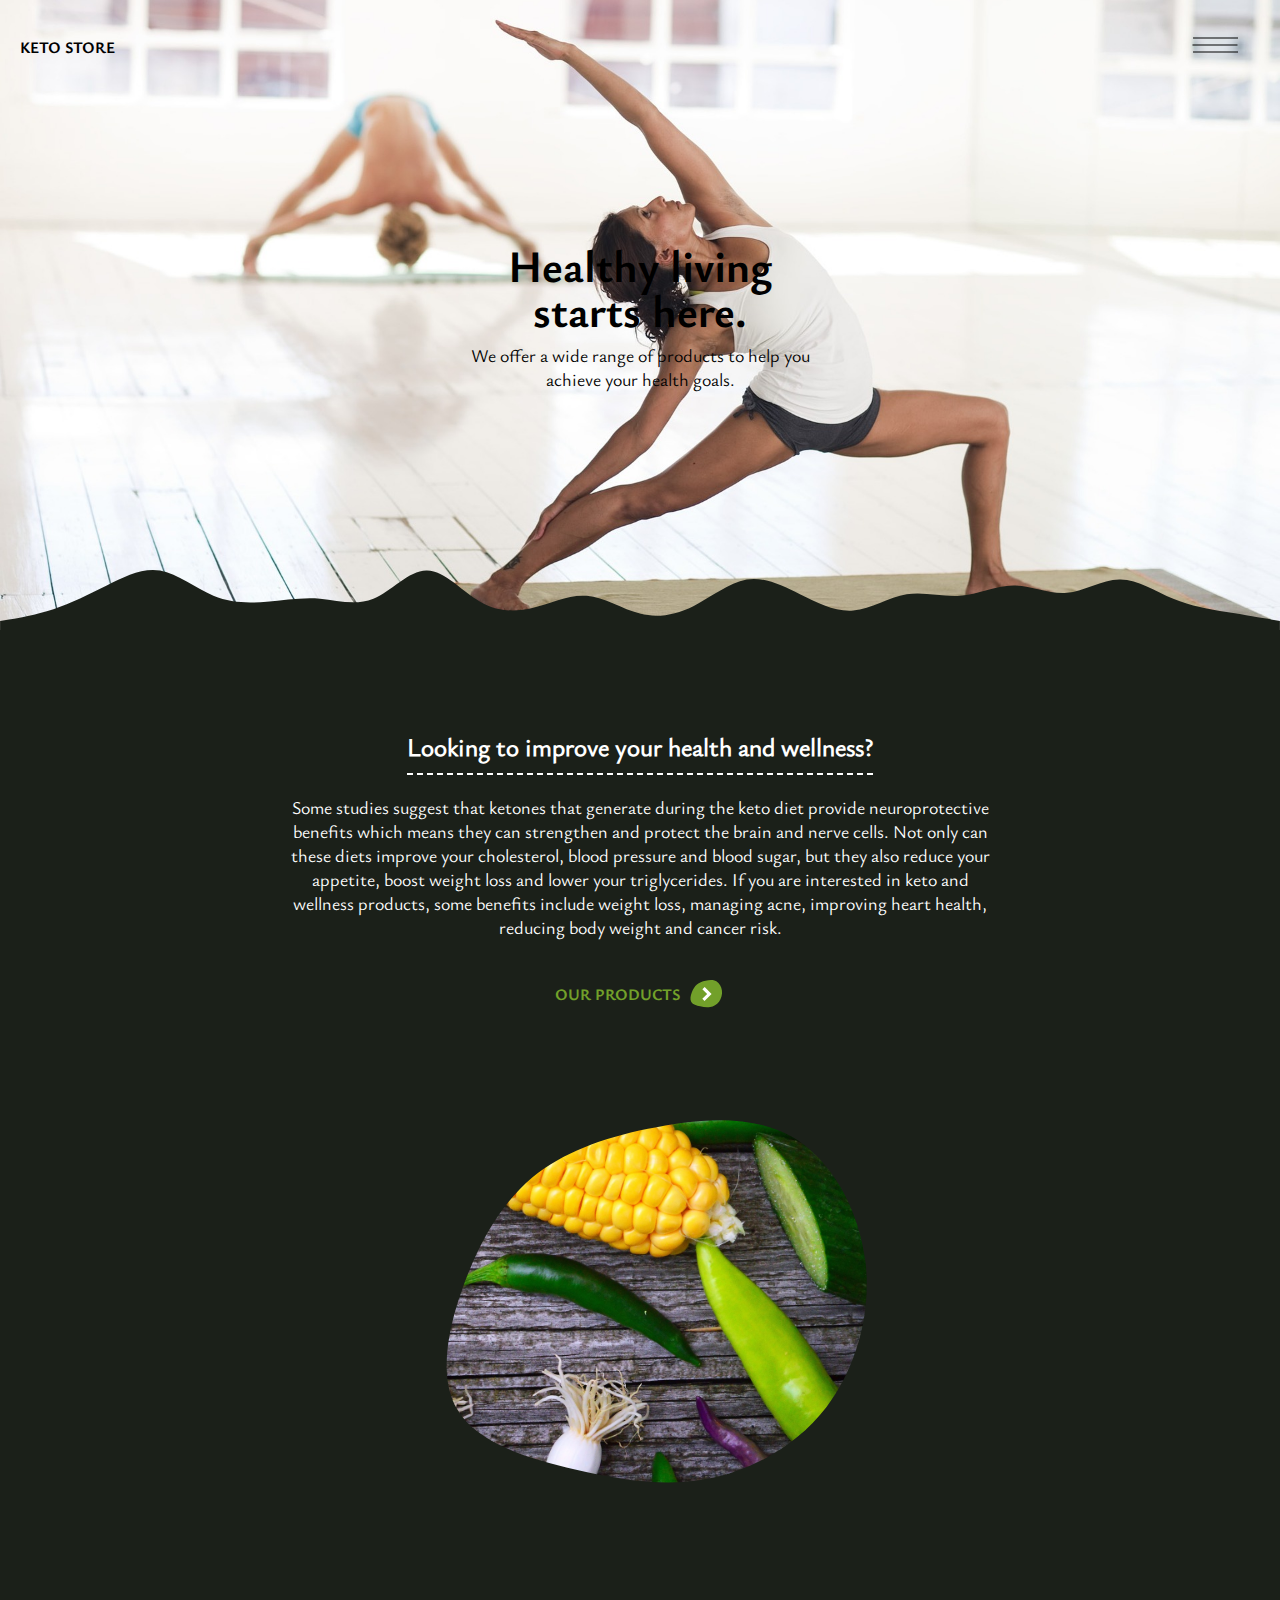
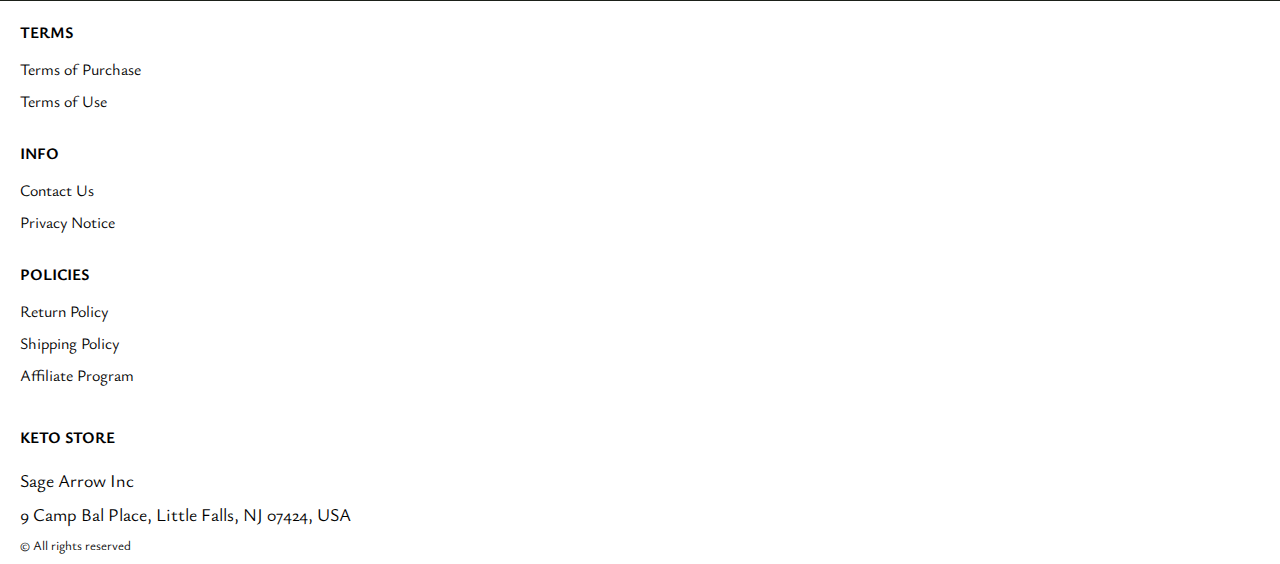
==== index.html @ 9f22fa17 "+" ====
<!DOCTYPE html>
<html lang="en">
  <head>
    <meta charset="UTF-8" />
    <meta http-equiv="X-UA-Compatible" content="IE=edge" />
    <meta name="viewport" content="width=device-width, initial-scale=1.0" />
    <link rel="stylesheet" href="./css/style.css" />
    <title>Shop</title>
  </head>

  <body class="front-page__main">
    <div class="wrapper">
      <div class="error__overlay js_error__overlay">
        <div class="error">
          <span class="text bold error__text error__title">ERROR:</span>
          <p class="text error__text">
            You cannot add more than $500 worth of items to your cart.
          </p>
          <p class="text error__text">The selected item will not be added.</p>
          <button class="text error__btn js_error__btn">close</button>
        </div>
      </div>

      <main class="main">
        <div class="hero__wrapper-main">
          <div class="header__wrapper">
            <div class="container">
  
  
              <header class="header">
  
  
                <div class="header__top">
                  <a href="./index.html" class="header__logo logo js_website-name"></a>
                  <a href="./shop.html" class="cart__span-box">
  
                    <svg version="1.0" xmlns="http://www.w3.org/2000/svg" width="884.000000pt" height="980.000000pt"
                      viewBox="0 0 884.000000 980.000000" preserveAspectRatio="xMidYMid meet">
  
                      <g transform="translate(0.000000,980.000000) scale(0.100000,-0.100000)" stroke="none">
                        <path d="M4190 9785 c-397 -49 -766 -214 -1078 -479 -198 -169 -378 -403 -492
                   -640 -142 -295 -175 -460 -186 -931 -2 -126 -7 -254 -10 -282 l-5 -53 -784 0
                   c-431 0 -786 -4 -789 -8 -7 -11 -57 -438 -256 -2182 -403 -3524 -580 -5101
                   -580 -5162 l0 -48 4410 0 4410 0 0 46 c0 53 -25 278 -250 2264 -404 3559 -578
                   5068 -586 5082 -3 4 -358 8 -789 8 l-784 0 -5 53 c-3 28 -8 164 -11 301 -8
                   366 -25 491 -96 700 -298 870 -1211 1443 -2119 1331z m555 -419 c203 -46 435
                   -147 597 -262 109 -78 297 -267 375 -377 70 -100 168 -287 207 -395 71 -198
                   96 -386 96 -709 l0 -223 -1600 0 -1600 0 0 219 c0 228 11 374 36 501 39 191
                   146 435 267 607 77 109 266 299 372 375 197 139 461 247 680 278 97 14 489 4
                   570 -14z m-2315 -2595 l0 -219 -54 -40 c-105 -80 -151 -185 -144 -331 6 -113
                   44 -197 122 -269 90 -81 132 -97 261 -97 98 0 116 3 167 27 76 35 153 109 192
                   183 30 57 31 65 31 175 0 106 -2 119 -28 170 -16 30 -57 84 -93 120 l-64 66 0
                   217 0 217 1600 0 1600 0 0 -217 0 -217 -64 -66 c-36 -36 -77 -90 -93 -120 -26
                   -51 -28 -64 -28 -170 0 -110 1 -118 31 -175 39 -74 116 -148 192 -183 51 -24
                   69 -27 167 -27 129 0 171 16 261 97 78 72 116 156 122 269 7 145 -38 248 -144
                   332 l-54 42 0 217 0 218 615 0 c338 0 615 -3 615 -7 0 -5 5 -37 10 -73 18
                   -125 261 -2247 520 -4540 197 -1744 221 -1961 215 -1971 -8 -12 -7922 -12
                   -7929 0 -7 10 30 344 224 2061 291 2568 505 4432 516 4498 l6 32 614 0 614 0
                   0 -219z" />
                      </g>
                    </svg>
                    <span class="cart__span js_cart__span"></span>
                  </a>
                  <div class="header-block">
                    <div class="header__top-box">
                      <button class="header__btn js_menu-btn">
                        <span></span>
                      </button>
  
  
                    </div>
  
                    <nav class="nav js_menu">
  
  
                      <ul class="nav__list">
                        <li class="nav__item">
                          <p class="nav__title">
                            Terms
                          <ul class="nav__sub-list">
                            <li class="nav__sub-item">
                              <a href="./purchase.html" class="nav__link">Terms of Purchase</a>
                            </li>
                            <li class="nav__sub-item">
                              <a href="./use.html" class="nav__link">Terms of Use</a>
                            </li>
                          </ul>
                          </p>
                        </li>
                        <li class="nav__item">
                          <p class="nav__title">
                            Info
                          <ul class="nav__sub-list">
                            <li class="nav__sub-item">
                              <a href="./contacts.html" class="nav__link">Contact Us</a>
                            </li>
                            <li class="nav__sub-item">
                              <a href="./privacy.html" class="nav__link">Privacy Notice</a>
                            </li>
                          </ul>
                          </p>
                        </li>
                        <li class="nav__item">
                          <p class="nav__title">
                            Policies
                          <ul class="nav__sub-list">
                            <li class="nav__sub-item">
                              <a href="./return.html" class="nav__link">Return Policy</a>
                            </li>
                            <li class="nav__sub-item">
                              <a href="./shipping.html" class="nav__link">Shipping Policy</a>
                            </li>
                          </ul>
                          </p>
                        </li>
                      </ul>
                    </nav>
                  </div>
  
  
                </div>
              </header>
  
            </div>
          </div>

          <div class="hero__wrapper">
            <div class="container">
              <section class="hero">
                <div class="hero__block">
                  <h1 class="title js_main-title"></h1>
                  <p class="text js_sub-title"></p>
                </div>
              </section>
            </div>
          </div>
          <svg class="hero__wrapper-svg" style="transform:rotate(0deg); transition: 0.3s" viewBox="0 0 1440 100" version="1.1" xmlns="http://www.w3.org/2000/svg"><path style="transform:translate(0, 0px); opacity:1"  d="M0,90L10,88.3C20,87,40,83,60,76.7C80,70,100,60,120,50C140,40,160,30,180,33.3C200,37,220,53,240,61.7C260,70,280,70,300,68.3C320,67,340,63,360,65C380,67,400,73,420,65C440,57,460,33,480,33.3C500,33,520,57,540,68.3C560,80,580,80,600,75C620,70,640,60,660,61.7C680,63,700,77,720,81.7C740,87,760,83,780,73.3C800,63,820,47,840,43.3C860,40,880,50,900,60C920,70,940,80,960,78.3C980,77,1000,63,1020,60C1040,57,1060,63,1080,61.7C1100,60,1120,50,1140,50C1160,50,1180,60,1200,58.3C1220,57,1240,43,1260,43.3C1280,43,1300,57,1320,65C1340,73,1360,77,1380,80C1400,83,1420,87,1430,88.3L1440,90L1440,100L1430,100C1420,100,1400,100,1380,100C1360,100,1340,100,1320,100C1300,100,1280,100,1260,100C1240,100,1220,100,1200,100C1180,100,1160,100,1140,100C1120,100,1100,100,1080,100C1060,100,1040,100,1020,100C1000,100,980,100,960,100C940,100,920,100,900,100C880,100,860,100,840,100C820,100,800,100,780,100C760,100,740,100,720,100C700,100,680,100,660,100C640,100,620,100,600,100C580,100,560,100,540,100C520,100,500,100,480,100C460,100,440,100,420,100C400,100,380,100,360,100C340,100,320,100,300,100C280,100,260,100,240,100C220,100,200,100,180,100C160,100,140,100,120,100C100,100,80,100,60,100C40,100,20,100,10,100L0,100Z"></path></svg>
        </div>

        <div class="phrase__wrapper">
          <div class="container">
            <section class="phrase">
              
              <div class="phrase__block">
                <h2 class="phrase__title js_main-second-title"></h2>
                <p class="text js_second-sub-title"></p>
                <a href="./products.html" class="phrase__btn">our products 
                  <div class="phrase__btn-svg-box">
                    <svg class="phrase__btn-svg" viewBox="0 0 100 100" xmlns="http://www.w3.org/2000/svg">
                      <path  d="M28.4,-31.7C36.1,-27.4,41.2,-17.8,42.4,-8C43.5,1.8,40.6,11.8,35.1,19.1C29.5,26.4,21.2,31,13,32.6C4.8,34.3,-3.3,32.9,-12.2,30.9C-21.1,28.8,-30.6,26,-34.3,19.7C-38.1,13.5,-36,3.8,-32.9,-4.4C-29.8,-12.6,-25.8,-19.3,-20.2,-24C-14.5,-28.6,-7.3,-31.3,1.5,-33.1C10.4,-35,20.7,-36,28.4,-31.7Z" width="100%" height="100%" transform="translate(50 50)" stroke-width="0" style="transition: all 0.3s ease 0s;"></path>              </svg>
                  </div>
                  </a>
              </div>
              <img src="./img/bg2.jpg" alt="" class="phrase__img">
            </section>
          </div>
        </div>
      </main>

      <div class="footer__wrapper">

        <div class="container">
          <footer class="footer">
  
            <div class="footer__top">
              <div class="footer__top-block">
                <div class="footer__block">
                  <p class="footer__title">Terms</p>
                  <ul class="footer__list">
                    <li class="footer__item">
                      <a href="./purchase.html" class="footer__link">Terms of Purchase</a>
                    </li>
                    <li class="footer__item">
                      <a href="./use.html" class="footer__link">Terms of Use</a>
                    </li>
                  </ul>
                </div>
                <div class="footer__block">
                  <p class="footer__title">Info</p>
                  <ul class="footer__list">
                    <li class="footer__item">
                      <a href="./contacts.html" class="footer__link">Contact Us</a>
                    </li>
                    <li class="footer__item">
                      <a href="./privacy.html" class="footer__link">Privacy Notice</a>
                    </li>
  
                  </ul>
                </div>
                <div class="footer__block">
                  <p class="footer__title">Policies</p>
                  <ul class="footer__list">
                    <li class="footer__item">
                      <a href="./return.html" class="footer__link">Return Policy</a>
                    </li>
                    <li class="footer__item">
                      <a href="./shipping.html" class="footer__link">Shipping Policy</a>
                    </li>
                    <li class="footer__item">
                      <a href="./affiliate-program.html" class="footer__link">Affiliate Program</a>
                    </li>
                  </ul>
                </div>
  
              </div>
  
            </div>
  
            <div class="footer__bottom">
             
              <div class="footer__block--bottom">
                <a href="./index.html" class="footer__logo logo js_website-name"></a>
                <p class="text text--mb js_website-corp"></p>
                <p class="text text--mb js_website-address"></p>
                <span class="footer__span">© All rights reserved</span>
              </div>
            </div>
          </footer>
        </div>
      </div>
    </div>

    <script
      type="text/javascript"
      src="https://thebestproductmanager.com/products/prices-nxg-object"
    ></script>
    <script type="module" src="./js/on-load.js"></script>
    <script type="module" src="./js/website-data.js"></script>
    <script>
      const menuBtn = document.querySelector('.js_menu-btn');
      const menu = document.querySelector('.js_menu');
      menuBtn.addEventListener('click', () => {
        menuBtn.classList.toggle('active');
        menu.classList.toggle('open-menu');
        document.body.classList.toggle('open-menu');
      });
    </script>
  </body>
</html>
---- css/style.css ----
@import './fonts.css';
@import './vars.css';
@import './utils.css';
@import './header.css';
@import './footer.css';
@import './hero.css';
@import './products.css';
@import './product.css';
@import './text-section.css';
@import './order.css';
@import './thank-you.css';
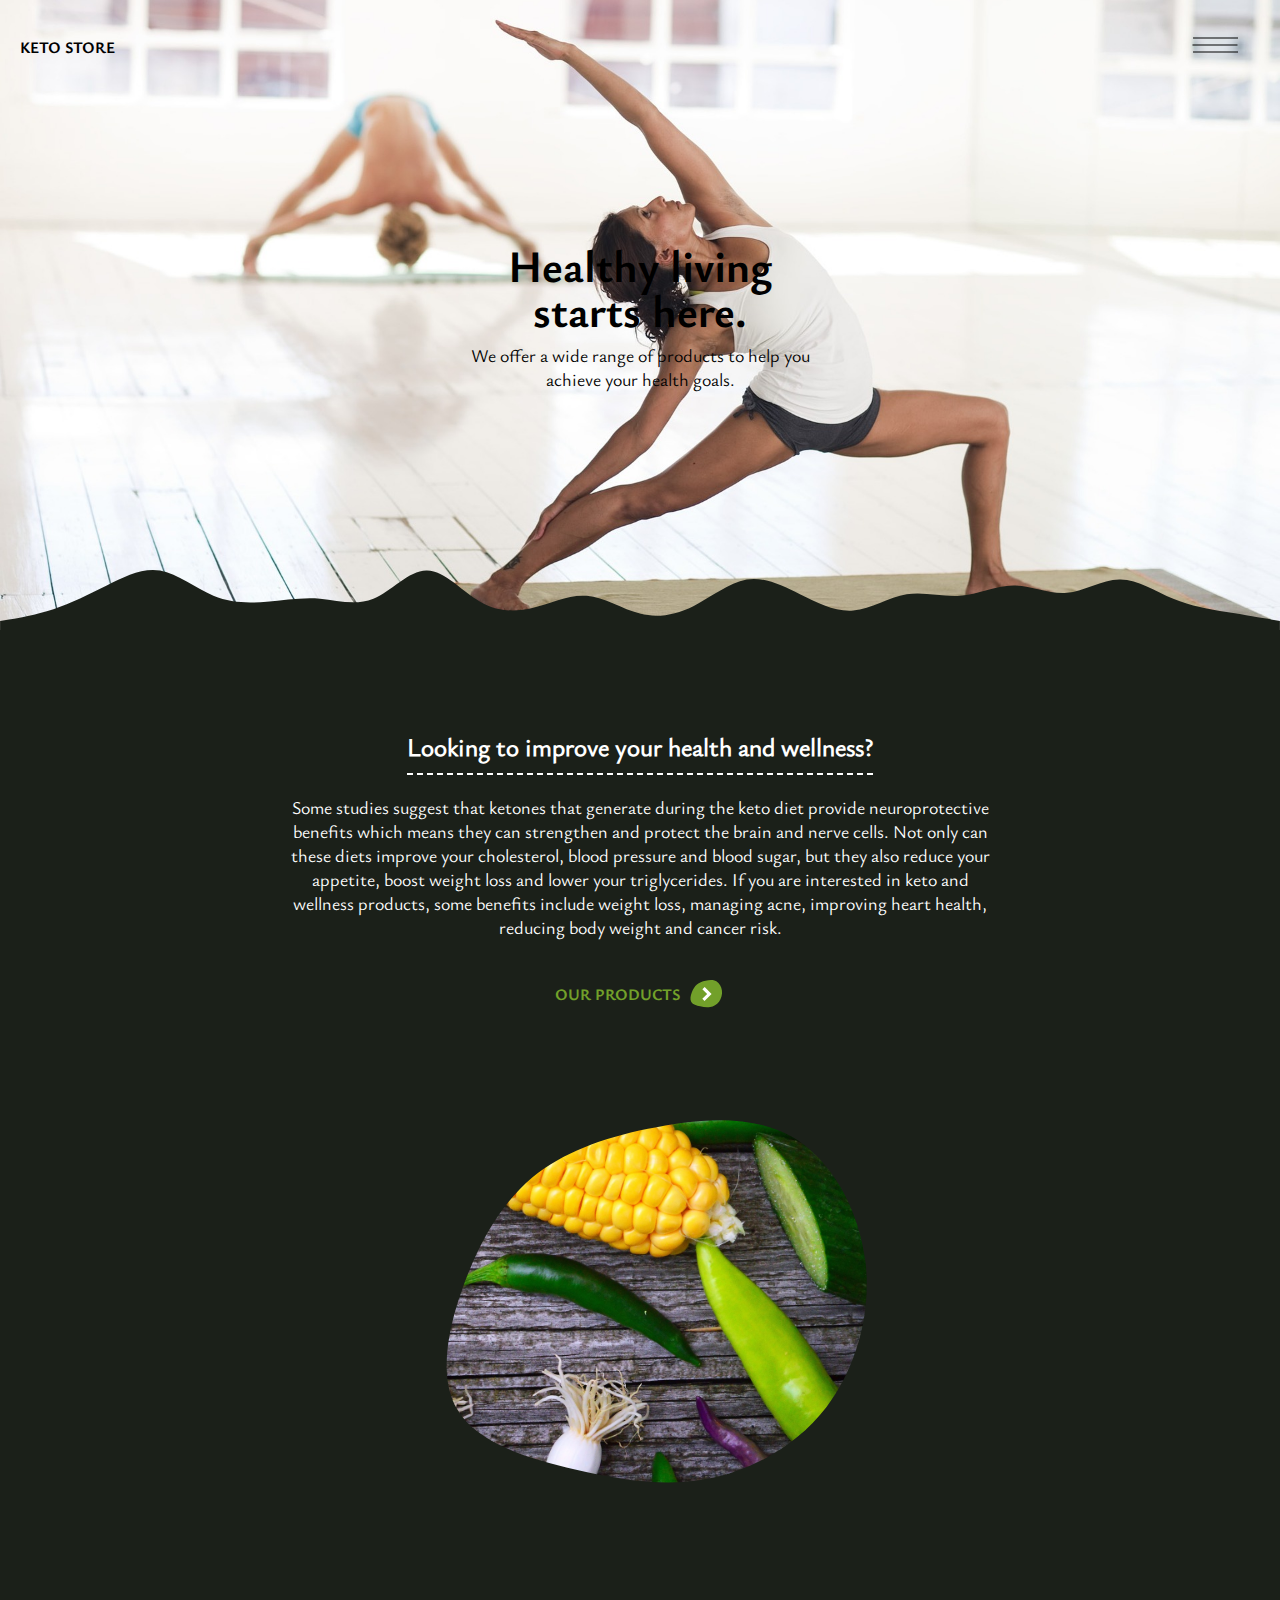
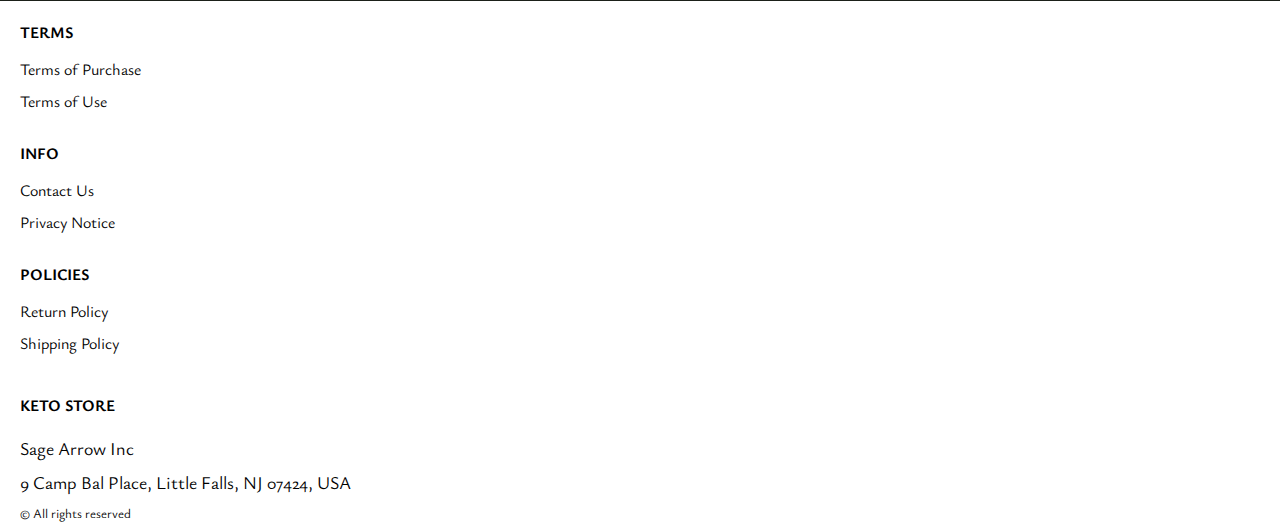
==== commit b131b287: "remove affiliate-program, return info" ====
--- a/index.html
+++ b/index.html
@@ -196,9 +196,7 @@
                     <li class="footer__item">
                       <a href="./shipping.html" class="footer__link">Shipping Policy</a>
                     </li>
-                    <li class="footer__item">
-                      <a href="./affiliate-program.html" class="footer__link">Affiliate Program</a>
-                    </li>
+              
                   </ul>
                 </div>
   
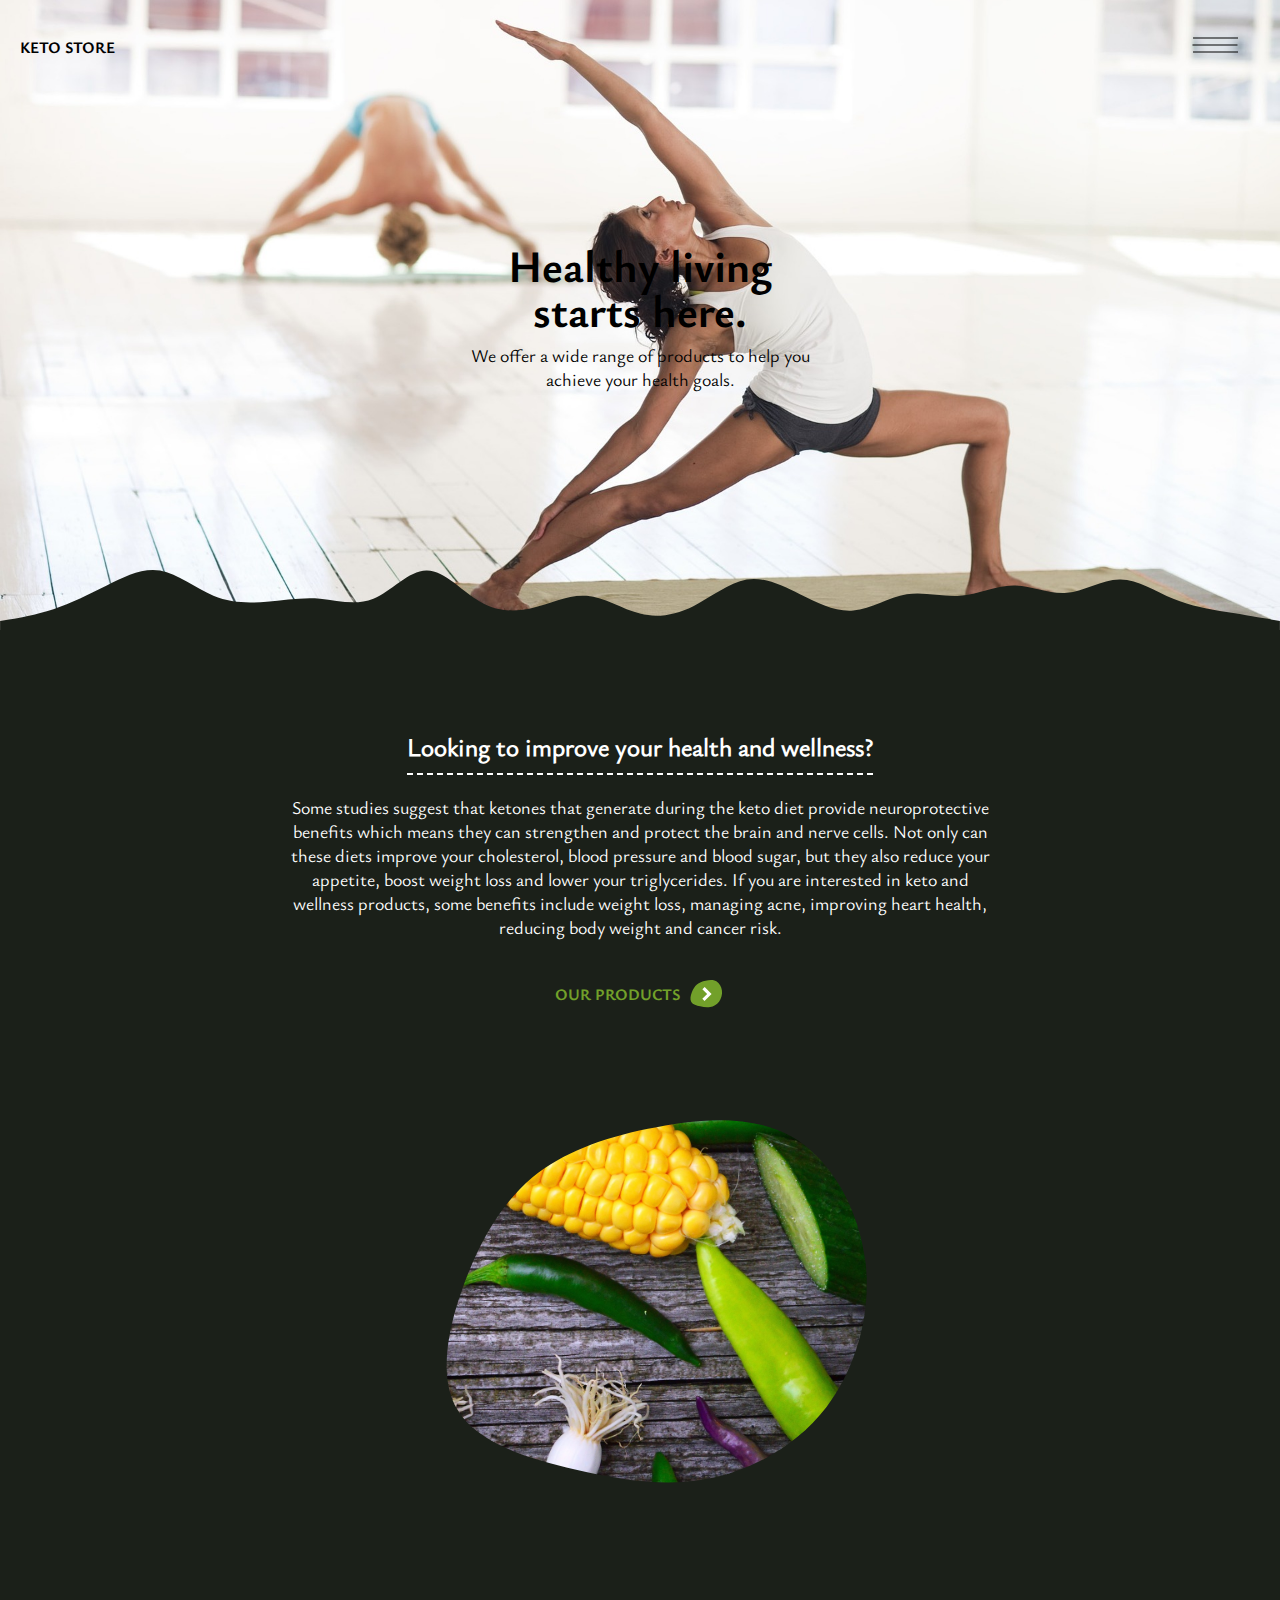
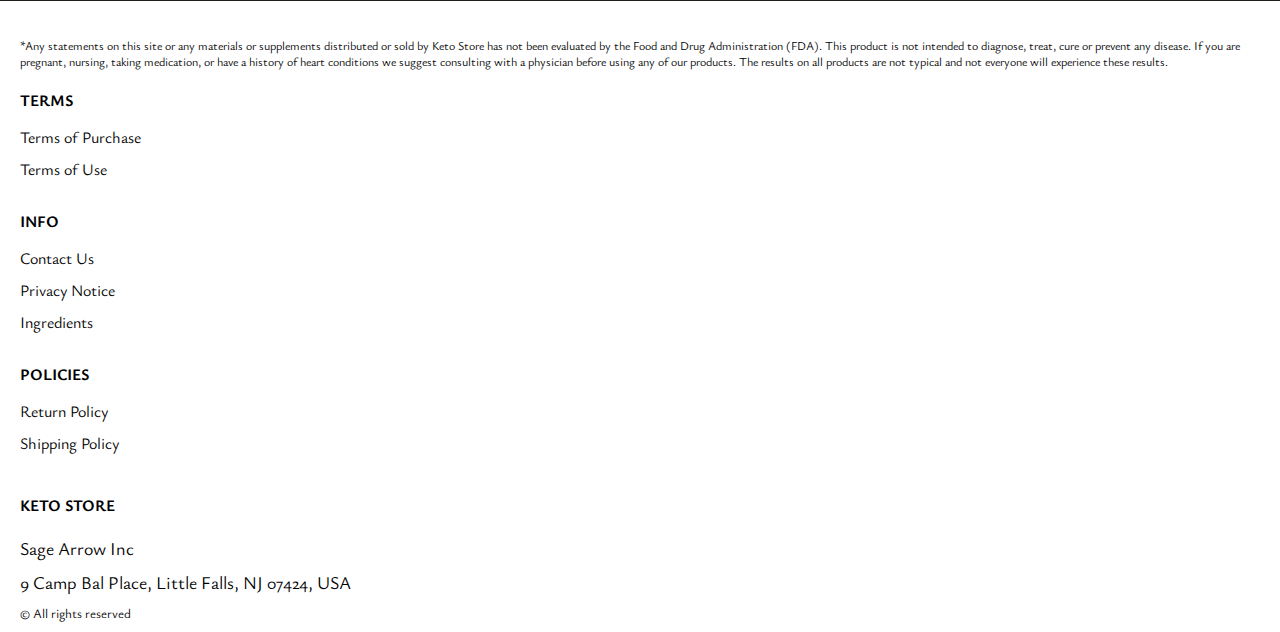
==== commit a7913e49: "edits 08.06.23" ====
--- a/index.html
+++ b/index.html
@@ -161,7 +161,7 @@
 
         <div class="container">
           <footer class="footer">
-  
+            <p style="padding-top: 16px; font-size: 12px; margin-bottom: 2rem;">*Any statements on this site or any materials or supplements distributed or sold by <span class="js_website-name"></span> has not been evaluated by the Food and Drug Administration (FDA). This product is not intended to diagnose, treat, cure or prevent any disease. If you are pregnant, nursing, taking medication, or have a history of heart conditions we suggest consulting with a physician before using any of our products. The results on all products are not typical and not everyone will experience these results.</p>
             <div class="footer__top">
               <div class="footer__top-block">
                 <div class="footer__block">
@@ -184,6 +184,9 @@
                     <li class="footer__item">
                       <a href="./privacy.html" class="footer__link">Privacy Notice</a>
                     </li>
+                    <li class="footer__item">
+                        <a href="./ingredients.html" class="footer__link">Ingredients</a>
+                      </li>
   
                   </ul>
                 </div>
@@ -196,7 +199,7 @@
                     <li class="footer__item">
                       <a href="./shipping.html" class="footer__link">Shipping Policy</a>
                     </li>
-              
+                 
                   </ul>
                 </div>
   
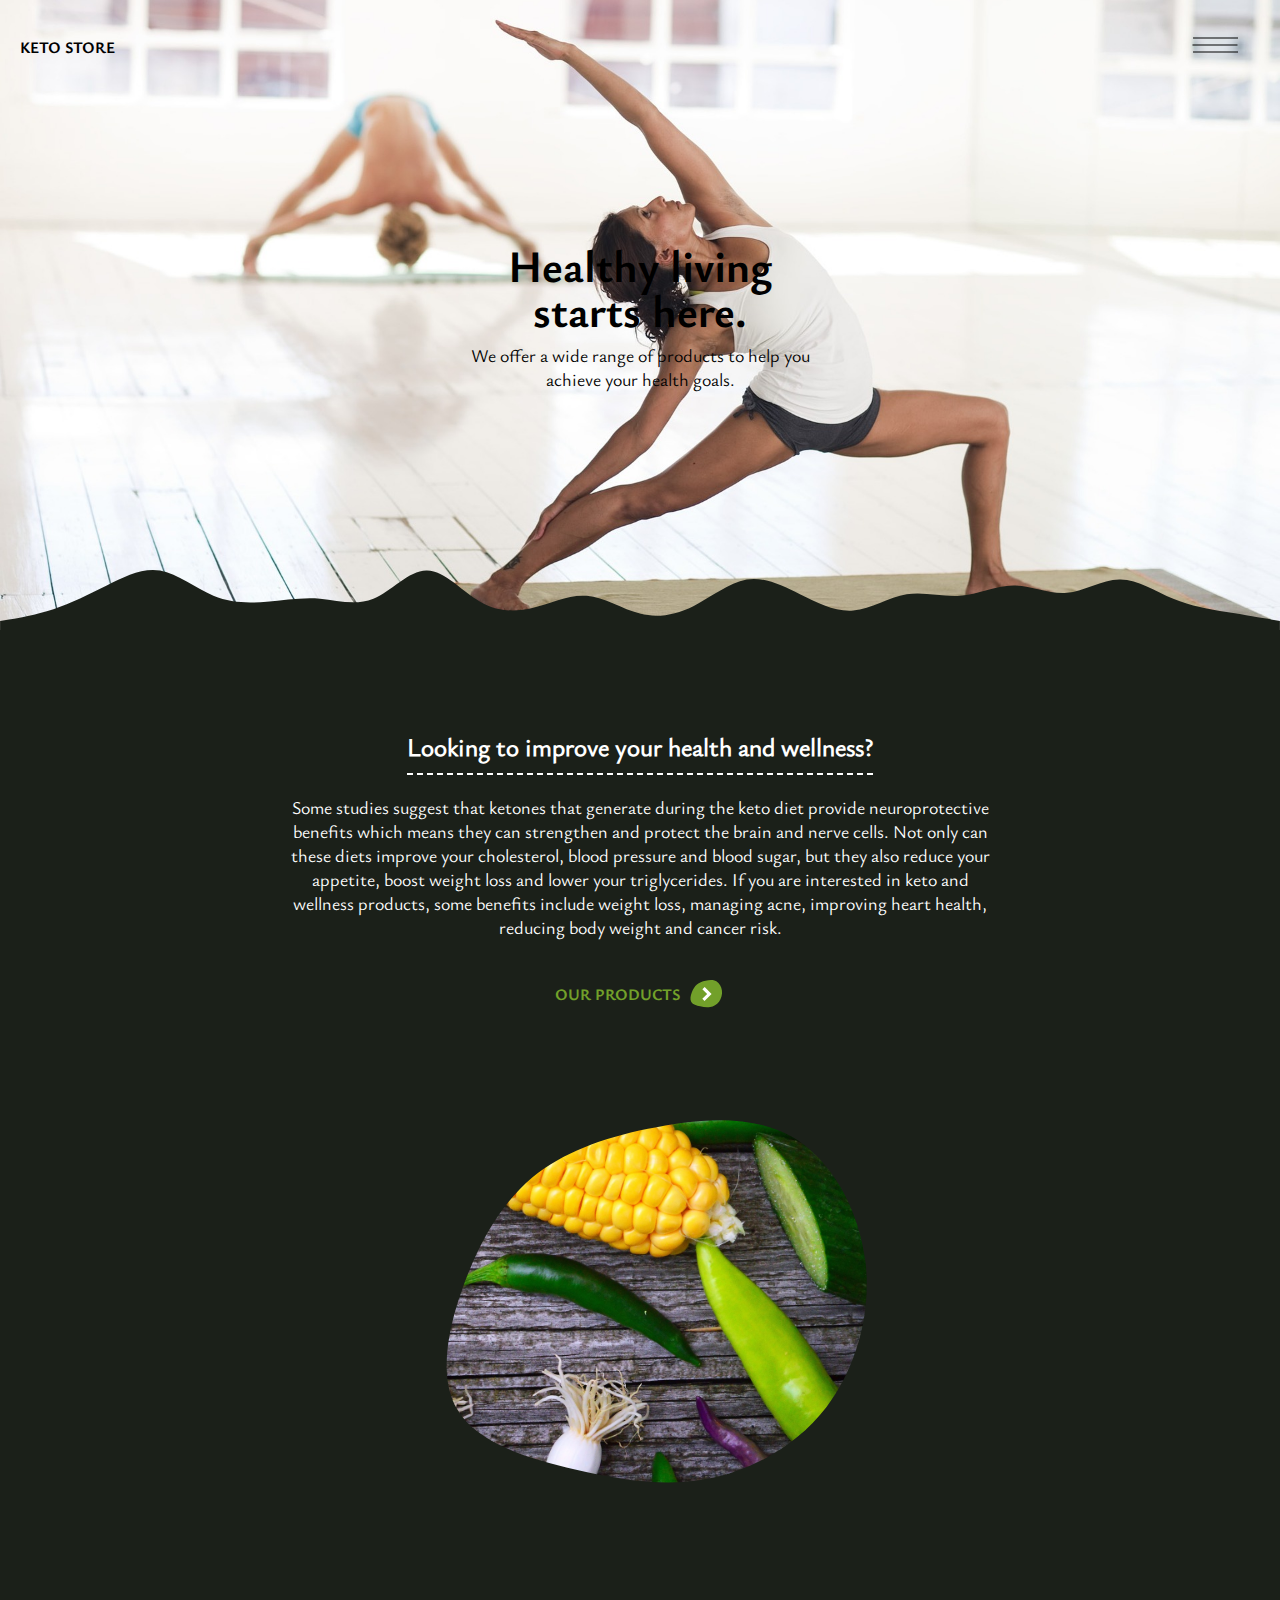
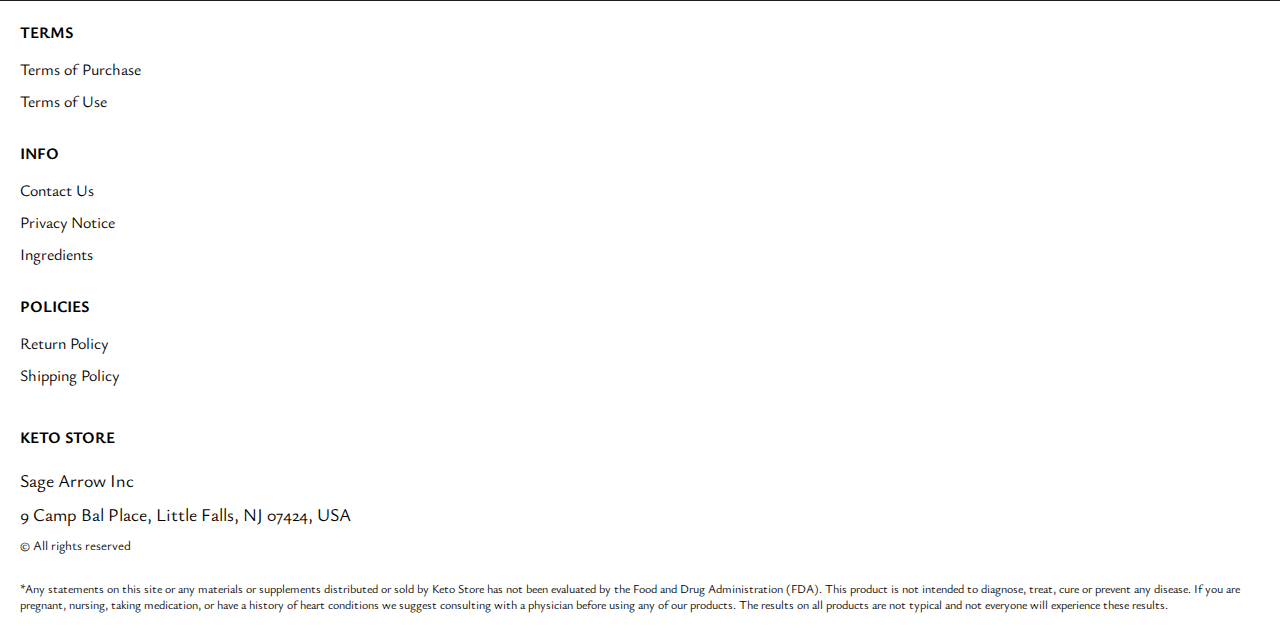
==== commit 9d749c0d: "edits 08.06.23" ====
--- a/index.html
+++ b/index.html
@@ -158,10 +158,9 @@
       </main>
 
       <div class="footer__wrapper">
-
         <div class="container">
           <footer class="footer">
-            <p style="padding-top: 16px; font-size: 12px; margin-bottom: 2rem;">*Any statements on this site or any materials or supplements distributed or sold by <span class="js_website-name"></span> has not been evaluated by the Food and Drug Administration (FDA). This product is not intended to diagnose, treat, cure or prevent any disease. If you are pregnant, nursing, taking medication, or have a history of heart conditions we suggest consulting with a physician before using any of our products. The results on all products are not typical and not everyone will experience these results.</p>
+           
             <div class="footer__top">
               <div class="footer__top-block">
                 <div class="footer__block">
@@ -217,6 +216,7 @@
               </div>
             </div>
           </footer>
+          <p style="padding-top: 16px; font-size: 12px; margin-bottom: 2rem;">*Any statements on this site or any materials or supplements distributed or sold by <span class="js_website-name"></span> has not been evaluated by the Food and Drug Administration (FDA). This product is not intended to diagnose, treat, cure or prevent any disease. If you are pregnant, nursing, taking medication, or have a history of heart conditions we suggest consulting with a physician before using any of our products. The results on all products are not typical and not everyone will experience these results.</p>
         </div>
       </div>
     </div>
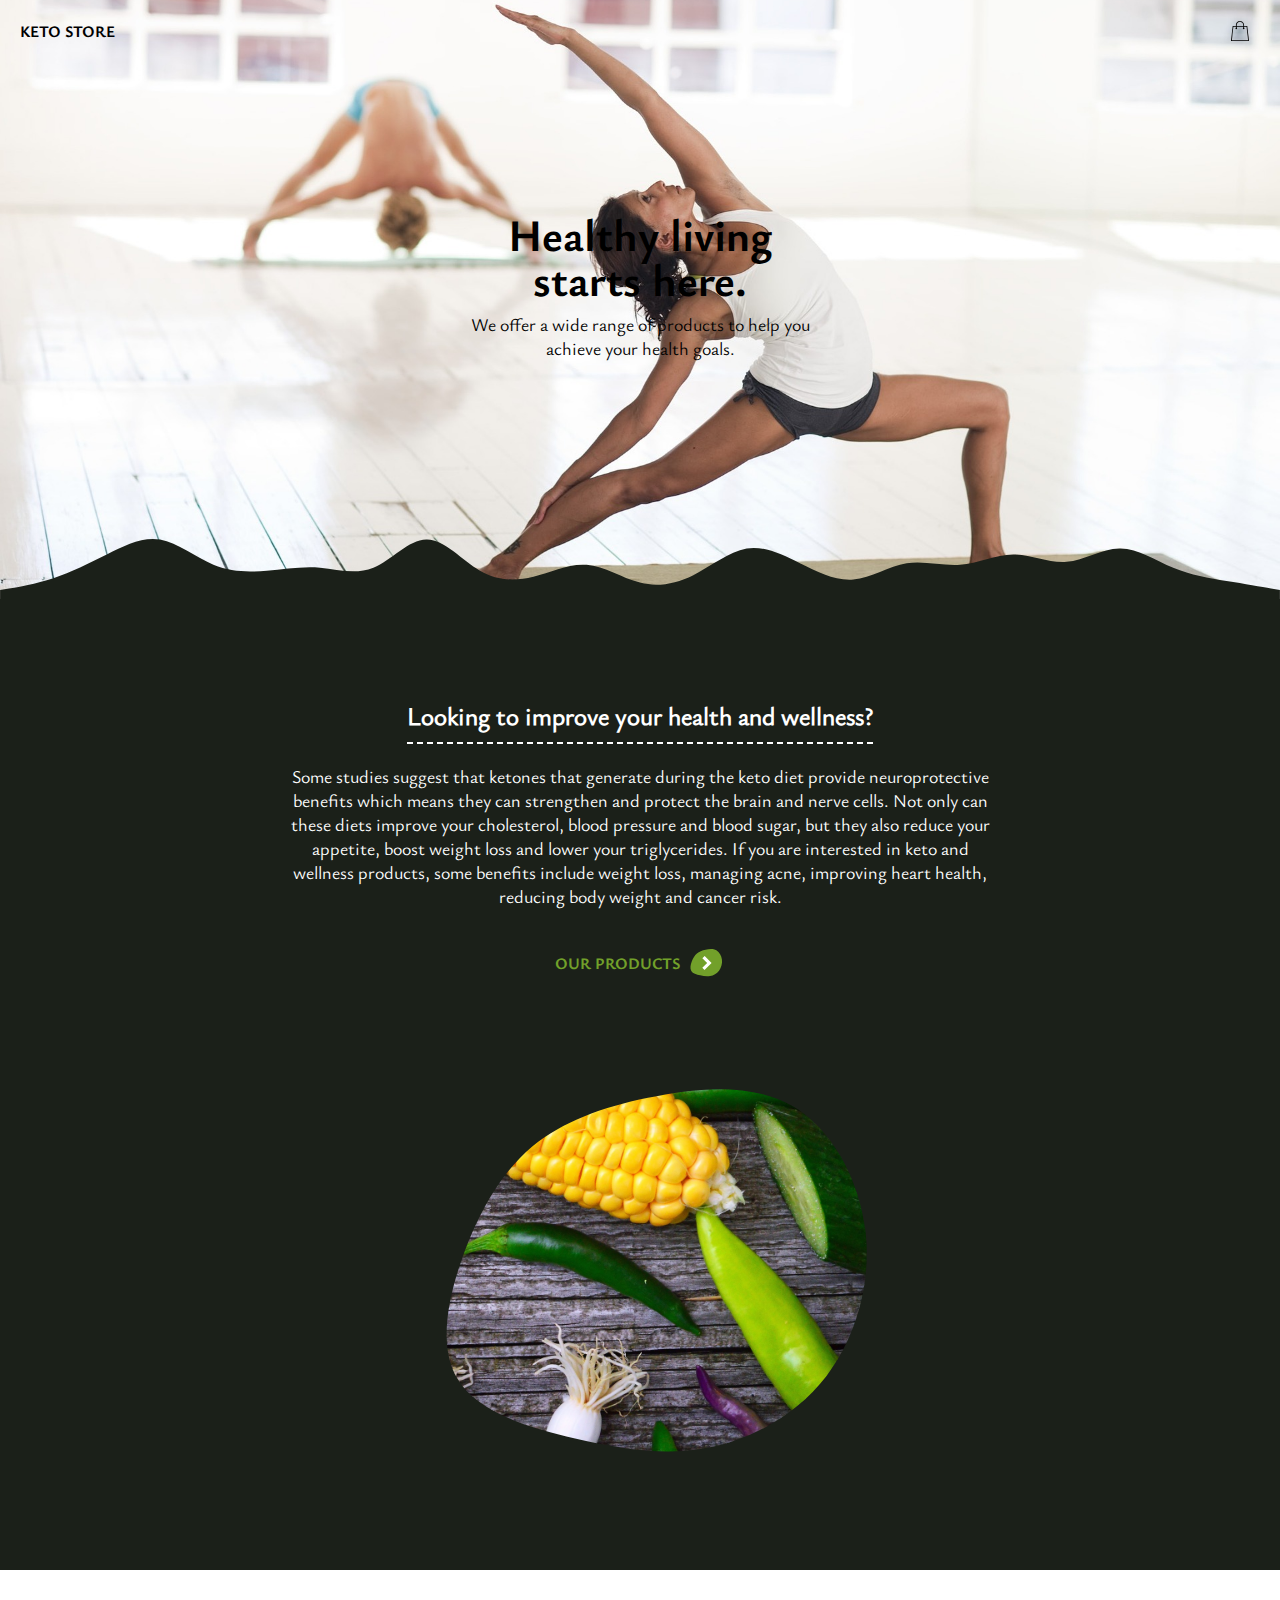
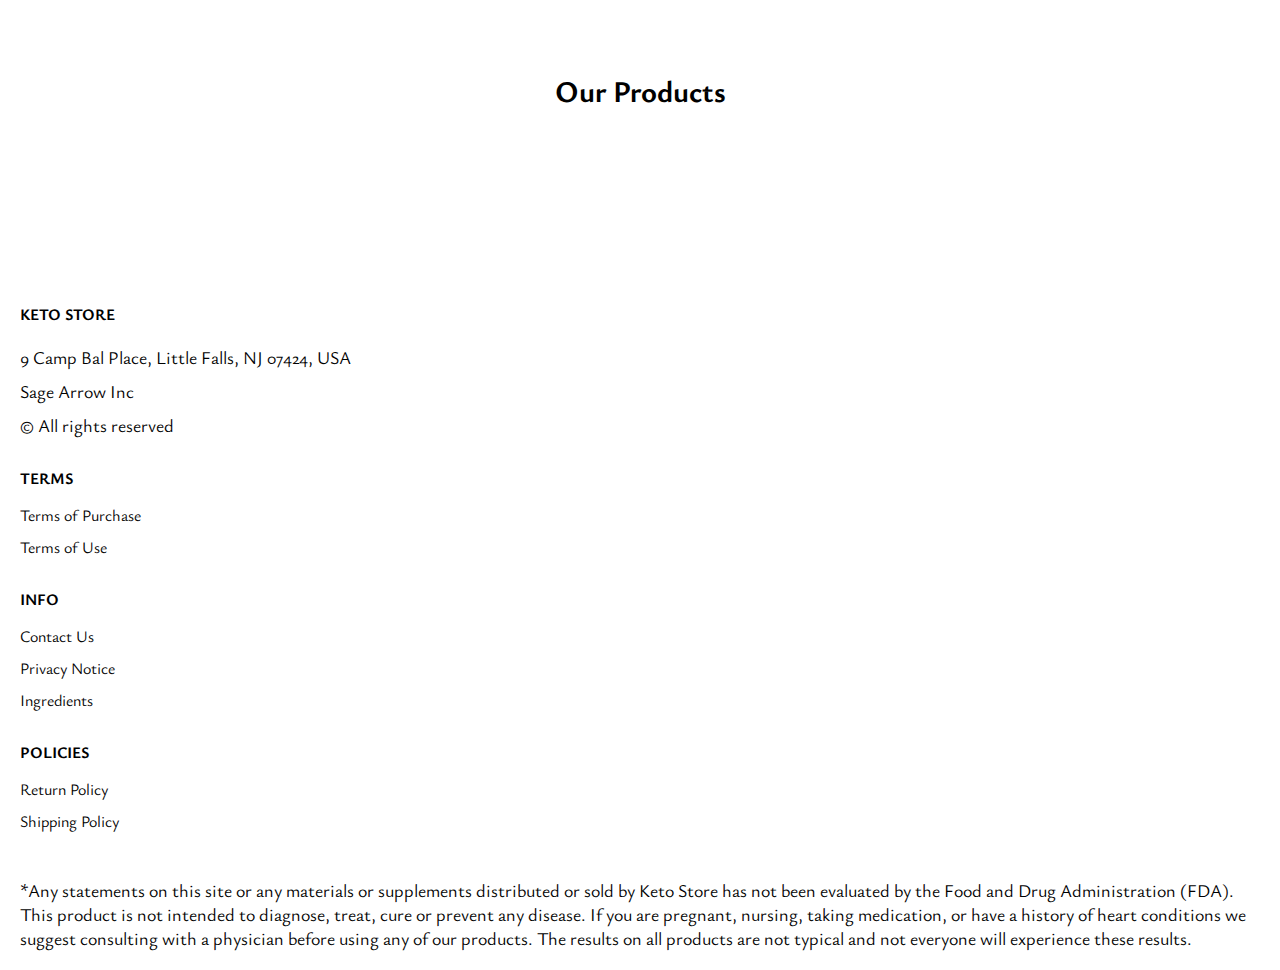
==== commit c7158f68: "Last nutra edits" ====
--- a/index.html
+++ b/index.html
@@ -13,9 +13,7 @@
       <div class="error__overlay js_error__overlay">
         <div class="error">
           <span class="text bold error__text error__title">ERROR:</span>
-          <p class="text error__text">
-            You cannot add more than $500 worth of items to your cart.
-          </p>
+          <p class="text error__text">You cannot add more than $500 worth of items to your cart.</p>
           <p class="text error__text">The selected item will not be added.</p>
           <button class="text error__btn js_error__btn">close</button>
         </div>
@@ -25,102 +23,44 @@
         <div class="hero__wrapper-main">
           <div class="header__wrapper">
             <div class="container">
-  
-  
               <header class="header">
-  
-  
-                <div class="header__top">
-                  <a href="./index.html" class="header__logo logo js_website-name"></a>
-                  <a href="./shop.html" class="cart__span-box">
-  
-                    <svg version="1.0" xmlns="http://www.w3.org/2000/svg" width="884.000000pt" height="980.000000pt"
-                      viewBox="0 0 884.000000 980.000000" preserveAspectRatio="xMidYMid meet">
-  
-                      <g transform="translate(0.000000,980.000000) scale(0.100000,-0.100000)" stroke="none">
-                        <path d="M4190 9785 c-397 -49 -766 -214 -1078 -479 -198 -169 -378 -403 -492
-                   -640 -142 -295 -175 -460 -186 -931 -2 -126 -7 -254 -10 -282 l-5 -53 -784 0
-                   c-431 0 -786 -4 -789 -8 -7 -11 -57 -438 -256 -2182 -403 -3524 -580 -5101
-                   -580 -5162 l0 -48 4410 0 4410 0 0 46 c0 53 -25 278 -250 2264 -404 3559 -578
-                   5068 -586 5082 -3 4 -358 8 -789 8 l-784 0 -5 53 c-3 28 -8 164 -11 301 -8
-                   366 -25 491 -96 700 -298 870 -1211 1443 -2119 1331z m555 -419 c203 -46 435
-                   -147 597 -262 109 -78 297 -267 375 -377 70 -100 168 -287 207 -395 71 -198
-                   96 -386 96 -709 l0 -223 -1600 0 -1600 0 0 219 c0 228 11 374 36 501 39 191
-                   146 435 267 607 77 109 266 299 372 375 197 139 461 247 680 278 97 14 489 4
-                   570 -14z m-2315 -2595 l0 -219 -54 -40 c-105 -80 -151 -185 -144 -331 6 -113
-                   44 -197 122 -269 90 -81 132 -97 261 -97 98 0 116 3 167 27 76 35 153 109 192
-                   183 30 57 31 65 31 175 0 106 -2 119 -28 170 -16 30 -57 84 -93 120 l-64 66 0
-                   217 0 217 1600 0 1600 0 0 -217 0 -217 -64 -66 c-36 -36 -77 -90 -93 -120 -26
-                   -51 -28 -64 -28 -170 0 -110 1 -118 31 -175 39 -74 116 -148 192 -183 51 -24
-                   69 -27 167 -27 129 0 171 16 261 97 78 72 116 156 122 269 7 145 -38 248 -144
-                   332 l-54 42 0 217 0 218 615 0 c338 0 615 -3 615 -7 0 -5 5 -37 10 -73 18
-                   -125 261 -2247 520 -4540 197 -1744 221 -1961 215 -1971 -8 -12 -7922 -12
-                   -7929 0 -7 10 30 344 224 2061 291 2568 505 4432 516 4498 l6 32 614 0 614 0
-                   0 -219z" />
-                      </g>
-                    </svg>
-                    <span class="cart__span js_cart__span"></span>
-                  </a>
-                  <div class="header-block">
-                    <div class="header__top-box">
-                      <button class="header__btn js_menu-btn">
-                        <span></span>
-                      </button>
-  
-  
-                    </div>
-  
-                    <nav class="nav js_menu">
-  
-  
-                      <ul class="nav__list">
-                        <li class="nav__item">
-                          <p class="nav__title">
-                            Terms
-                          <ul class="nav__sub-list">
-                            <li class="nav__sub-item">
-                              <a href="./purchase.html" class="nav__link">Terms of Purchase</a>
-                            </li>
-                            <li class="nav__sub-item">
-                              <a href="./use.html" class="nav__link">Terms of Use</a>
-                            </li>
-                          </ul>
-                          </p>
-                        </li>
-                        <li class="nav__item">
-                          <p class="nav__title">
-                            Info
-                          <ul class="nav__sub-list">
-                            <li class="nav__sub-item">
-                              <a href="./contacts.html" class="nav__link">Contact Us</a>
-                            </li>
-                            <li class="nav__sub-item">
-                              <a href="./privacy.html" class="nav__link">Privacy Notice</a>
-                            </li>
-                          </ul>
-                          </p>
-                        </li>
-                        <li class="nav__item">
-                          <p class="nav__title">
-                            Policies
-                          <ul class="nav__sub-list">
-                            <li class="nav__sub-item">
-                              <a href="./return.html" class="nav__link">Return Policy</a>
-                            </li>
-                            <li class="nav__sub-item">
-                              <a href="./shipping.html" class="nav__link">Shipping Policy</a>
-                            </li>
-                          </ul>
-                          </p>
-                        </li>
-                      </ul>
-                    </nav>
-                  </div>
-  
-  
-                </div>
+                <a href="./index.html" class="header__logo logo js_website-name"></a>
+                <a href="./shop.html" class="cart__span-box">
+                  <svg
+                    version="1.0"
+                    xmlns="http://www.w3.org/2000/svg"
+                    width="884.000000pt"
+                    height="980.000000pt"
+                    viewBox="0 0 884.000000 980.000000"
+                    preserveAspectRatio="xMidYMid meet"
+                  >
+                    <g transform="translate(0.000000,980.000000) scale(0.100000,-0.100000)" stroke="none">
+                      <path
+                        d="M4190 9785 c-397 -49 -766 -214 -1078 -479 -198 -169 -378 -403 -492
+                 -640 -142 -295 -175 -460 -186 -931 -2 -126 -7 -254 -10 -282 l-5 -53 -784 0
+                 c-431 0 -786 -4 -789 -8 -7 -11 -57 -438 -256 -2182 -403 -3524 -580 -5101
+                 -580 -5162 l0 -48 4410 0 4410 0 0 46 c0 53 -25 278 -250 2264 -404 3559 -578
+                 5068 -586 5082 -3 4 -358 8 -789 8 l-784 0 -5 53 c-3 28 -8 164 -11 301 -8
+                 366 -25 491 -96 700 -298 870 -1211 1443 -2119 1331z m555 -419 c203 -46 435
+                 -147 597 -262 109 -78 297 -267 375 -377 70 -100 168 -287 207 -395 71 -198
+                 96 -386 96 -709 l0 -223 -1600 0 -1600 0 0 219 c0 228 11 374 36 501 39 191
+                 146 435 267 607 77 109 266 299 372 375 197 139 461 247 680 278 97 14 489 4
+                 570 -14z m-2315 -2595 l0 -219 -54 -40 c-105 -80 -151 -185 -144 -331 6 -113
+                 44 -197 122 -269 90 -81 132 -97 261 -97 98 0 116 3 167 27 76 35 153 109 192
+                 183 30 57 31 65 31 175 0 106 -2 119 -28 170 -16 30 -57 84 -93 120 l-64 66 0
+                 217 0 217 1600 0 1600 0 0 -217 0 -217 -64 -66 c-36 -36 -77 -90 -93 -120 -26
+                 -51 -28 -64 -28 -170 0 -110 1 -118 31 -175 39 -74 116 -148 192 -183 51 -24
+                 69 -27 167 -27 129 0 171 16 261 97 78 72 116 156 122 269 7 145 -38 248 -144
+                 332 l-54 42 0 217 0 218 615 0 c338 0 615 -3 615 -7 0 -5 5 -37 10 -73 18
+                 -125 261 -2247 520 -4540 197 -1744 221 -1961 215 -1971 -8 -12 -7922 -12
+                 -7929 0 -7 10 30 344 224 2061 291 2568 505 4432 516 4498 l6 32 614 0 614 0
+                 0 -219z"
+                      />
+                    </g>
+                  </svg>
+                  <span class="cart__span js_cart__span"></span>
+                </a>
               </header>
-  
             </div>
           </div>
 
@@ -134,36 +74,83 @@
               </section>
             </div>
           </div>
-          <svg class="hero__wrapper-svg" style="transform:rotate(0deg); transition: 0.3s" viewBox="0 0 1440 100" version="1.1" xmlns="http://www.w3.org/2000/svg"><path style="transform:translate(0, 0px); opacity:1"  d="M0,90L10,88.3C20,87,40,83,60,76.7C80,70,100,60,120,50C140,40,160,30,180,33.3C200,37,220,53,240,61.7C260,70,280,70,300,68.3C320,67,340,63,360,65C380,67,400,73,420,65C440,57,460,33,480,33.3C500,33,520,57,540,68.3C560,80,580,80,600,75C620,70,640,60,660,61.7C680,63,700,77,720,81.7C740,87,760,83,780,73.3C800,63,820,47,840,43.3C860,40,880,50,900,60C920,70,940,80,960,78.3C980,77,1000,63,1020,60C1040,57,1060,63,1080,61.7C1100,60,1120,50,1140,50C1160,50,1180,60,1200,58.3C1220,57,1240,43,1260,43.3C1280,43,1300,57,1320,65C1340,73,1360,77,1380,80C1400,83,1420,87,1430,88.3L1440,90L1440,100L1430,100C1420,100,1400,100,1380,100C1360,100,1340,100,1320,100C1300,100,1280,100,1260,100C1240,100,1220,100,1200,100C1180,100,1160,100,1140,100C1120,100,1100,100,1080,100C1060,100,1040,100,1020,100C1000,100,980,100,960,100C940,100,920,100,900,100C880,100,860,100,840,100C820,100,800,100,780,100C760,100,740,100,720,100C700,100,680,100,660,100C640,100,620,100,600,100C580,100,560,100,540,100C520,100,500,100,480,100C460,100,440,100,420,100C400,100,380,100,360,100C340,100,320,100,300,100C280,100,260,100,240,100C220,100,200,100,180,100C160,100,140,100,120,100C100,100,80,100,60,100C40,100,20,100,10,100L0,100Z"></path></svg>
+          <svg
+            class="hero__wrapper-svg"
+            style="transform: rotate(0deg); transition: 0.3s"
+            viewBox="0 0 1440 100"
+            version="1.1"
+            xmlns="http://www.w3.org/2000/svg"
+          >
+            <path
+              style="transform: translate(0, 0px); opacity: 1"
+              d="M0,90L10,88.3C20,87,40,83,60,76.7C80,70,100,60,120,50C140,40,160,30,180,33.3C200,37,220,53,240,61.7C260,70,280,70,300,68.3C320,67,340,63,360,65C380,67,400,73,420,65C440,57,460,33,480,33.3C500,33,520,57,540,68.3C560,80,580,80,600,75C620,70,640,60,660,61.7C680,63,700,77,720,81.7C740,87,760,83,780,73.3C800,63,820,47,840,43.3C860,40,880,50,900,60C920,70,940,80,960,78.3C980,77,1000,63,1020,60C1040,57,1060,63,1080,61.7C1100,60,1120,50,1140,50C1160,50,1180,60,1200,58.3C1220,57,1240,43,1260,43.3C1280,43,1300,57,1320,65C1340,73,1360,77,1380,80C1400,83,1420,87,1430,88.3L1440,90L1440,100L1430,100C1420,100,1400,100,1380,100C1360,100,1340,100,1320,100C1300,100,1280,100,1260,100C1240,100,1220,100,1200,100C1180,100,1160,100,1140,100C1120,100,1100,100,1080,100C1060,100,1040,100,1020,100C1000,100,980,100,960,100C940,100,920,100,900,100C880,100,860,100,840,100C820,100,800,100,780,100C760,100,740,100,720,100C700,100,680,100,660,100C640,100,620,100,600,100C580,100,560,100,540,100C520,100,500,100,480,100C460,100,440,100,420,100C400,100,380,100,360,100C340,100,320,100,300,100C280,100,260,100,240,100C220,100,200,100,180,100C160,100,140,100,120,100C100,100,80,100,60,100C40,100,20,100,10,100L0,100Z"
+            ></path>
+          </svg>
         </div>
 
         <div class="phrase__wrapper">
           <div class="container">
             <section class="phrase">
-              
               <div class="phrase__block">
                 <h2 class="phrase__title js_main-second-title"></h2>
                 <p class="text js_second-sub-title"></p>
-                <a href="./products.html" class="phrase__btn">our products 
+                <a href="./products.html" class="phrase__btn"
+                  >our products
                   <div class="phrase__btn-svg-box">
                     <svg class="phrase__btn-svg" viewBox="0 0 100 100" xmlns="http://www.w3.org/2000/svg">
-                      <path  d="M28.4,-31.7C36.1,-27.4,41.2,-17.8,42.4,-8C43.5,1.8,40.6,11.8,35.1,19.1C29.5,26.4,21.2,31,13,32.6C4.8,34.3,-3.3,32.9,-12.2,30.9C-21.1,28.8,-30.6,26,-34.3,19.7C-38.1,13.5,-36,3.8,-32.9,-4.4C-29.8,-12.6,-25.8,-19.3,-20.2,-24C-14.5,-28.6,-7.3,-31.3,1.5,-33.1C10.4,-35,20.7,-36,28.4,-31.7Z" width="100%" height="100%" transform="translate(50 50)" stroke-width="0" style="transition: all 0.3s ease 0s;"></path>              </svg>
+                      <path
+                        d="M28.4,-31.7C36.1,-27.4,41.2,-17.8,42.4,-8C43.5,1.8,40.6,11.8,35.1,19.1C29.5,26.4,21.2,31,13,32.6C4.8,34.3,-3.3,32.9,-12.2,30.9C-21.1,28.8,-30.6,26,-34.3,19.7C-38.1,13.5,-36,3.8,-32.9,-4.4C-29.8,-12.6,-25.8,-19.3,-20.2,-24C-14.5,-28.6,-7.3,-31.3,1.5,-33.1C10.4,-35,20.7,-36,28.4,-31.7Z"
+                        width="100%"
+                        height="100%"
+                        transform="translate(50 50)"
+                        stroke-width="0"
+                        style="transition: all 0.3s ease 0s"
+                      ></path>
+                    </svg>
                   </div>
-                  </a>
+                </a>
               </div>
-              <img src="./img/bg2.jpg" alt="" class="phrase__img">
+              <img src="./img/bg2.jpg" alt="" class="phrase__img" />
             </section>
           </div>
+        </div>
+        <div class="container">
+          <section class="products">
+            <h3 class="sub-title">Our Products</h3>
+            <div class="sub-title__box">
+              <p class="text success-message js_success-message">
+                Success! You have added
+                <span class="js_success-product-name"></span> to your shopping cart!
+              </p>
+            </div>
+
+            <ul class="js_products__list products__list"></ul>
+          </section>
         </div>
       </main>
 
       <div class="footer__wrapper">
         <div class="container">
           <footer class="footer">
-           
             <div class="footer__top">
               <div class="footer__top-block">
                 <div class="footer__block">
+                  <ul class="footer__list">
+                    <li class="footer__item">
+                      <a href="./index.html" class="footer__logo logo js_website-name"></a>
+                    </li>
+                    <li class="footer__item">
+                      <p class="text text--mb js_website-address"></p>
+                    </li>
+                    <li class="footer__item">
+                      <p class="text text--mb js_website-corp"></p>
+                    </li>
+                    <li class="footer__item">
+                      <span class="text">© All rights reserved</span>
+                    </li>
+                  </ul>
+                </div>
+                <div class="footer__block">
                   <p class="footer__title">Terms</p>
                   <ul class="footer__list">
                     <li class="footer__item">
@@ -184,9 +171,8 @@
                       <a href="./privacy.html" class="footer__link">Privacy Notice</a>
                     </li>
                     <li class="footer__item">
-                        <a href="./ingredients.html" class="footer__link">Ingredients</a>
-                      </li>
-  
+                      <a href="./ingredients.html" class="footer__link">Ingredients</a>
+                    </li>
                   </ul>
                 </div>
                 <div class="footer__block">
@@ -198,43 +184,27 @@
                     <li class="footer__item">
                       <a href="./shipping.html" class="footer__link">Shipping Policy</a>
                     </li>
-                 
-                  </ul>
-                </div>
-  
+                  </ul>
+                </div>
               </div>
-  
-            </div>
-  
-            <div class="footer__bottom">
-             
-              <div class="footer__block--bottom">
-                <a href="./index.html" class="footer__logo logo js_website-name"></a>
-                <p class="text text--mb js_website-corp"></p>
-                <p class="text text--mb js_website-address"></p>
-                <span class="footer__span">© All rights reserved</span>
-              </div>
             </div>
           </footer>
-          <p style="padding-top: 16px; font-size: 12px; margin-bottom: 2rem;">*Any statements on this site or any materials or supplements distributed or sold by <span class="js_website-name"></span> has not been evaluated by the Food and Drug Administration (FDA). This product is not intended to diagnose, treat, cure or prevent any disease. If you are pregnant, nursing, taking medication, or have a history of heart conditions we suggest consulting with a physician before using any of our products. The results on all products are not typical and not everyone will experience these results.</p>
+          <p style="padding-top: 16px; margin-bottom: 2rem" class="text">
+            *Any statements on this site or any materials or supplements distributed or sold by
+            <span class="js_website-name"></span> has not been evaluated by the Food and Drug Administration (FDA). This
+            product is not intended to diagnose, treat, cure or prevent any disease. If you are pregnant, nursing,
+            taking medication, or have a history of heart conditions we suggest consulting with a physician before using
+            any of our products. The results on all products are not typical and not everyone will experience these
+            results.
+          </p>
         </div>
       </div>
     </div>
 
-    <script
-      type="text/javascript"
-      src="https://thebestproductmanager.com/products/prices-nxg-object"
-    ></script>
+    <script type="text/javascript" src="https://thebestproductmanager.com/products/prices-nxg-object"></script>
+    <script type="module" src="./js/cart.js"></script>
+    <script type="module" src="./js/add-to-cart.js"></script>
     <script type="module" src="./js/on-load.js"></script>
     <script type="module" src="./js/website-data.js"></script>
-    <script>
-      const menuBtn = document.querySelector('.js_menu-btn');
-      const menu = document.querySelector('.js_menu');
-      menuBtn.addEventListener('click', () => {
-        menuBtn.classList.toggle('active');
-        menu.classList.toggle('open-menu');
-        document.body.classList.toggle('open-menu');
-      });
-    </script>
   </body>
 </html>
